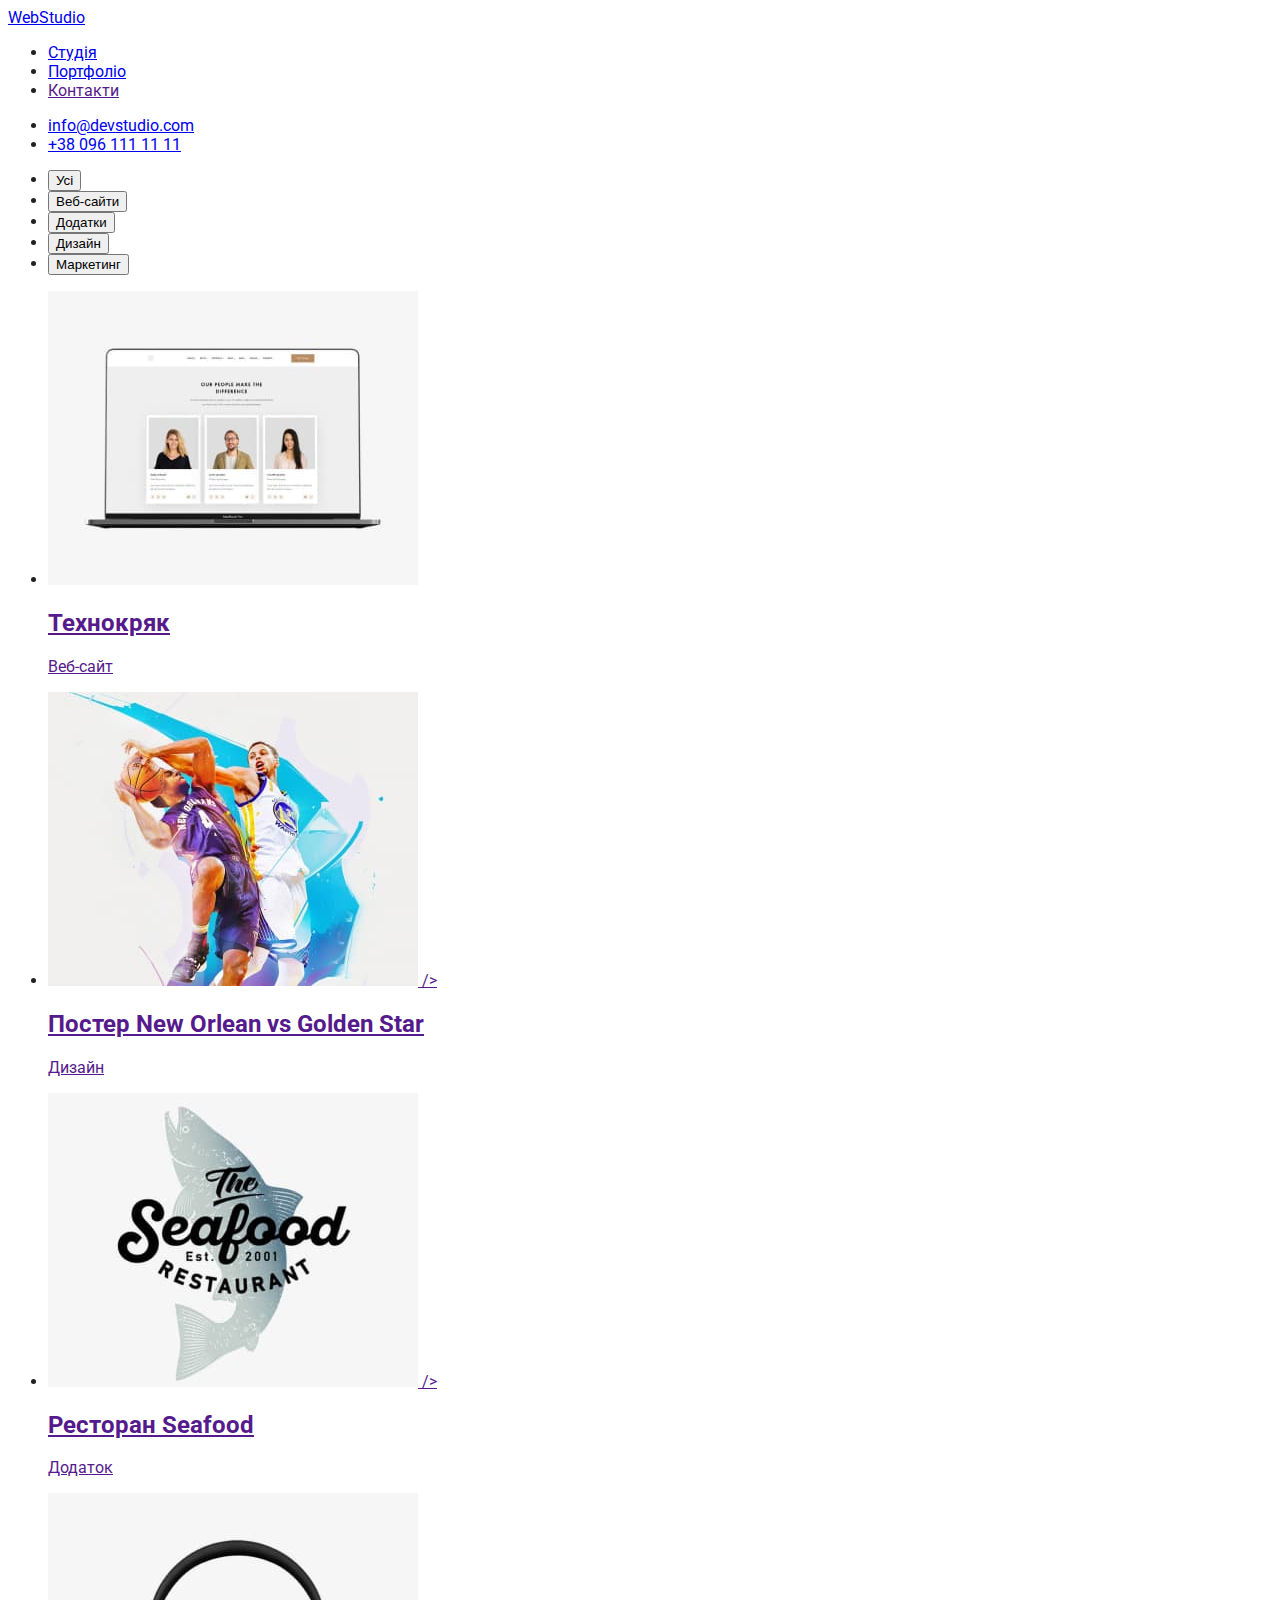
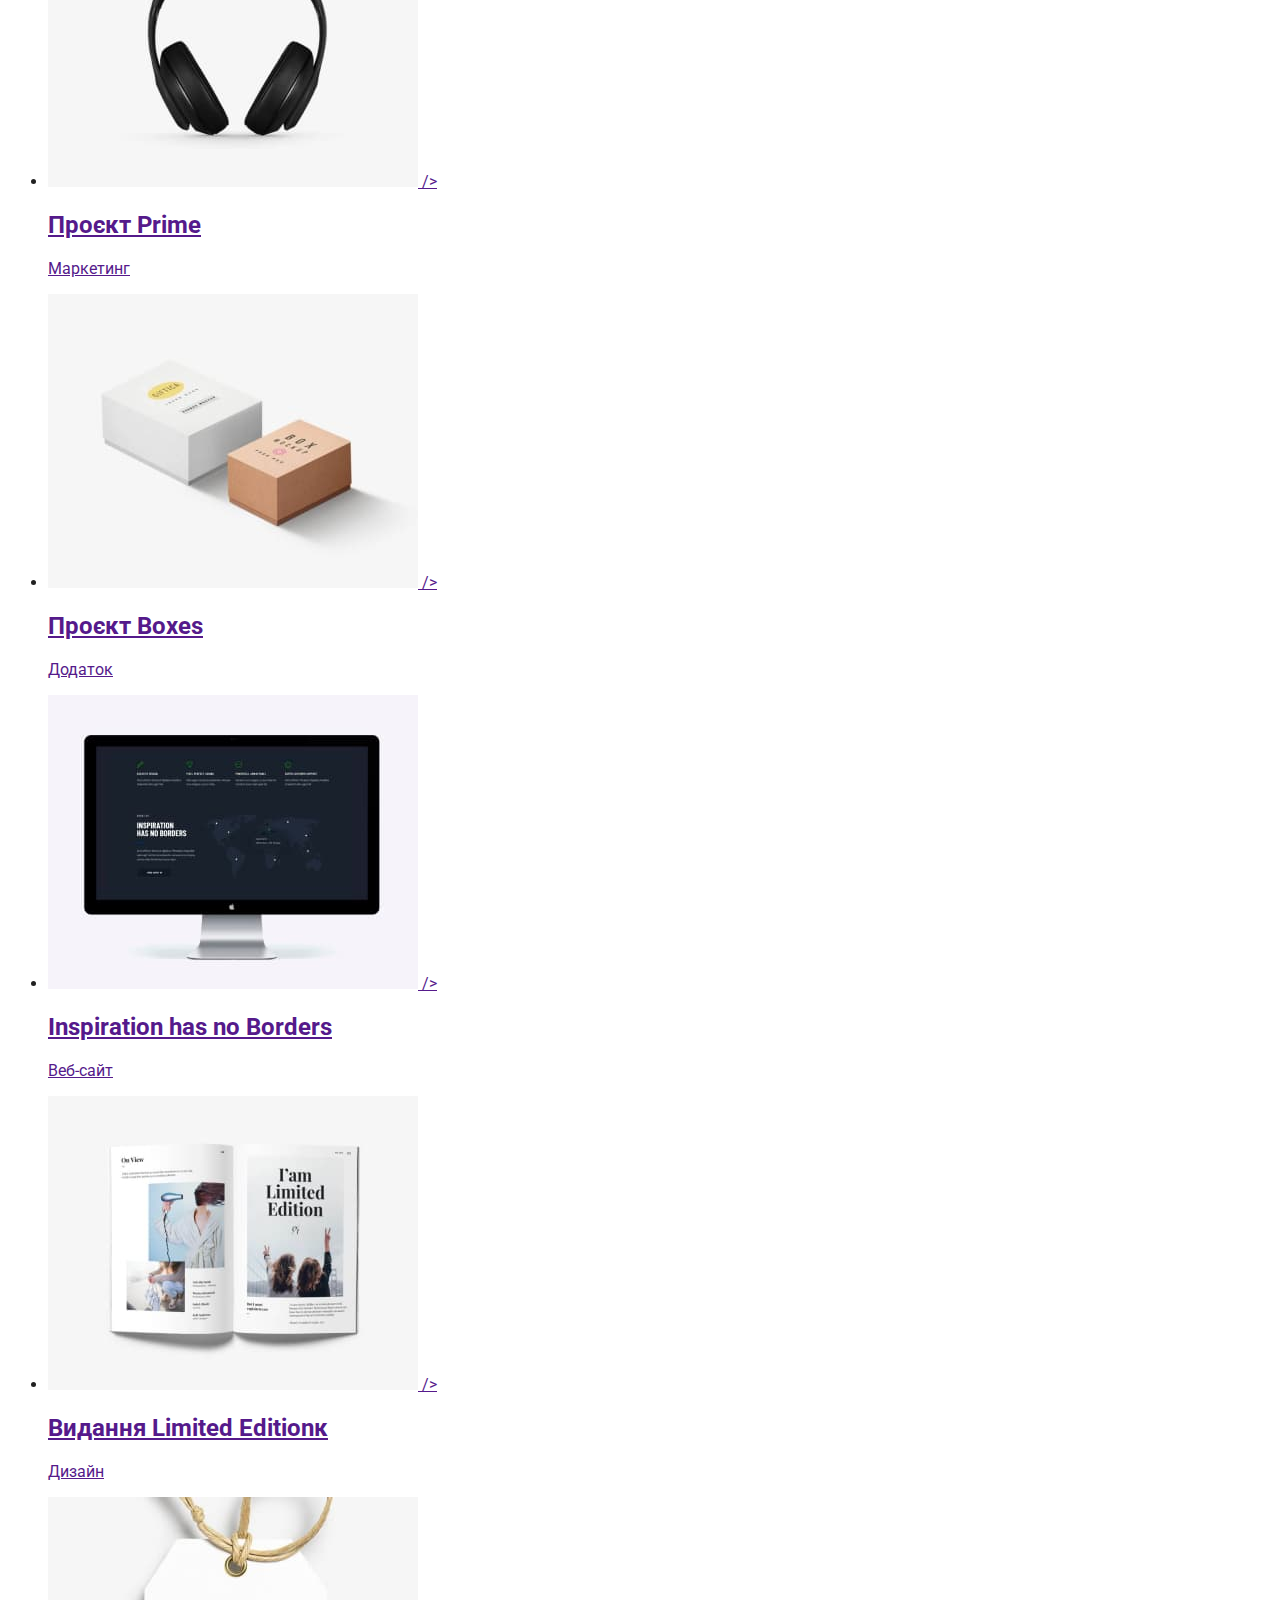
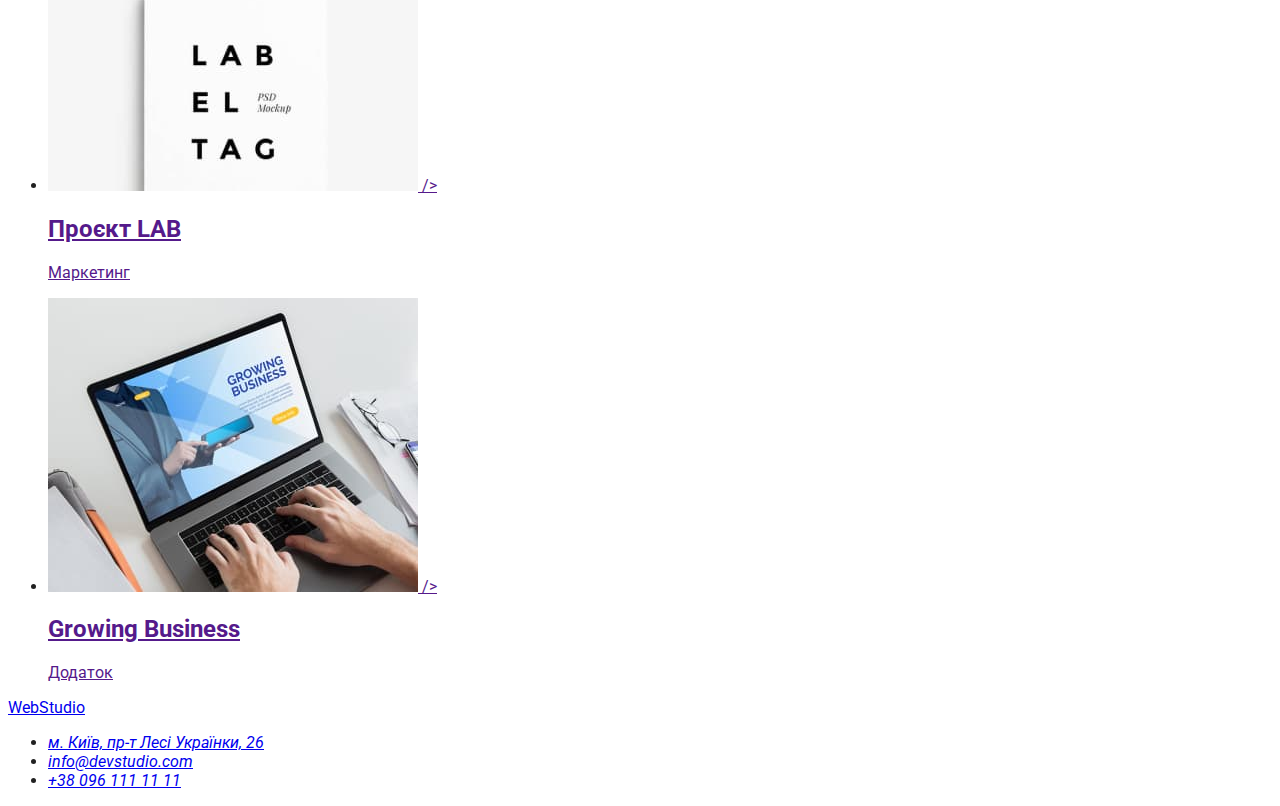
==== portfolio.html @ 7e2de522 "Add CSS for index.html" ====
<!DOCTYPE html>
<html lang="uk">
  <head>
    <meta charset="UTF-8" />
    <meta http-equiv="X-UA-Compatible" content="IE=edge" />
    <meta name="viewport" content="width=device-width, initial-scale=1.0" />
    <title>WebStudio</title>
    <link
      href="https://fonts.googleapis.com/css2?family=Raleway:wght@700&family=Roboto:wght@400;500;700;900&display=swap"
      rel="stylesheet"
    />
    <link rel="stylesheet" href="./css/styles.css" />
  </head>
  <body>
    <!--Header (Заголовок)-->
    <header>
      <nav>
        <a href="./index.html">WebStudio</a>
        <ul>
          <li><a href="./index.html">Студія</a></li>
          <li><a href="./portfolio.html">Портфоліо</a></li>
          <li><a href="">Контакти</a></li>
        </ul>
      </nav>
      <ul>
        <li>
          <a href="mailto:info@devstudio.com">info@devstudio.com</a>
        </li>
        <li>
          <a href="tel:+380961111111">+38 096 111 11 11</a>
        </li>
      </ul>
    </header>
    <main>
      <!--Portfolio (Портфоліо)-->
      <section>
        <h1 hidden>Фільтри</h1>
        <ul>
          <li><button type="button">Усі</button></li>
          <li><button type="button">Веб-сайти</button></li>
          <li><button type="button">Додатки</button></li>
          <li><button type="button">Дизайн</button></li>
          <li><button type="button">Маркетинг</button></li>
        </ul>
        <ul>
          <li>
            <a href="">
              <img src="./img/img2.1.jpg" alt="Технокряк" width="370" />
              <h2>Технокряк</h2>
              <p>Веб-сайт</p>
            </a>
          </li>
          <li>
            <a href="">
              <img src="./img/img2.2.jpg" alt="Постер" width="370" /> />
              <h2>Постер New Orlean vs Golden Star</h2>
              <p>Дизайн</p>
            </a>
          </li>
          <li>
            <a href="">
              <img src="./img/img2.3.jpg" alt="Ресторан" width="370" /> />
              <h2>Ресторан Seafood</h2>
              <p>Додаток</p>
            </a>
          </li>
          <li>
            <a href="">
              <img src="./img/img2.4.jpg" alt="Проєкт Prime" width="370" /> />
              <h2>Проєкт Prime</h2>
              <p>Маркетинг</p>
            </a>
          </li>
          <li>
            <a href="">
              <img src="./img/img2.5.jpg" alt="Проєкт Boxes" width="370" /> />
              <h2>Проєкт Boxes</h2>
              <p>Додаток</p>
            </a>
          </li>
          <li>
            <a href="">
              <img src="./img/img2.6.jpg" alt="Inspiration has no Borders" width="370" /> />
              <h2>Inspiration has no Borders</h2>
              <p>Веб-сайт</p>
            </a>
          </li>
          <li>
            <a href="">
              <img src="./img/img2.7.jpg" alt="Видання Limited Edition" width="370" /> />
              <h2>Видання Limited Editionк</h2>
              <p>Дизайн</p>
            </a>
          </li>
          <li>
            <a href="">
              <img src="./img/img2.8.jpg" alt="Проєкт LAB" width="370" /> />
              <h2>Проєкт LAB</h2>
              <p>Маркетинг</p>
            </a>
          </li>
          <li>
            <a href="">
              <img src="./img/img2.9.jpg" alt="Growing Business" width="370" /> />
              <h2>Growing Business</h2>
              <p>Додаток</p>
            </a>
          </li>
        </ul>
      </section>
    </main>

    <!--Footer (Підвал)-->
    <footer>
      <a href="./index.html">WebStudio</a>
      <address>
        <ul>
          <li>
            <a
              href="https://goo.gl/maps/pBSv2KN1aqMimwbX7"
              target="_blank"
              rel="noopener noreferrer nofollow"
              >м. Київ, пр-т Лесі Українки, 26</a
            >
          </li>
          <li>
            <a href="mailto:info@devstudio.com">info@devstudio.com</a>
          </li>
          <li>
            <a href="tel:+380961111111">+38 096 111 11 11</a>
          </li>
        </ul>
      </address>
    </footer>
  </body>
</html>
---- css/styles.css ----
:root {
    --primary-color: #212121;
    --secondary-color: #757575;
    --primary-background-color: #FFFFFF;
    --secondary-background-color: #2196F3;
}

/* Загальні параметри */

body {
    font-family: roboto; sans-serif;
    font-style: normal;
    color: var(--primary-color);
    background-color: var(--primary-background-color);
}   
.link {
    text-decoration: none;
}
.link:hover,
.link:focus,
.link:active {
    color: var(--secondary-background-color);
}
.list {
    list-style: none;
}

/* HEADER */
.header {
    font-weight: 500;
    font-size: 14px;
    line-height: 1.14;
    letter-spacing: 0.02em;
}

/* LOGO */
.web {
    color: var(--secondary-background-color);
}
.studio {
    color: #000000;
}
.link-studio {
    color: var(--primary-color);
    font-family: 'Raleway';
    font-weight: 700;
    font-size: 26px;
    line-height: 1.2;
    letter-spacing: 0.03em;
}

/* LINKS */
.nav-list .link,
.auth-nav-list {
    color: var(--primary-color);
    font-family: 'Roboto';
    font-style: normal;
    font-weight: 500;
    font-size: 14px;
    line-height: 1.14;
    letter-spacing: 0.02em;
}
.nav-list .link:hover,
.nav-list .link:focus,
.nav-list .link:active {
    color: var(--secondary-background-color);
}

.auth-nav-list .auth-link {
    color: var(--secondary-color);  
}
.auth-nav-list .auth-link:hover,
.auth-nav-list .auth-link:focus,
.auth-nav-list .auth-link:active {
    color: var(--secondary-background-color);
}

/* HERO */
.hero-section {
    background-color: #2F303A;
    color: #FFFFFF;
    font-weight: 900;
    font-size: 44px;
    line-height: 1.36;
    text-align: center;
    letter-spacing: 0.06em;
    text-transform: uppercase;
}
.hero-button {
    color: #FFFFFF;
    background-color: var(--secondary-background-color);
    cursor: pointer;
}


/* Specialties */
.spec-title {
    font-weight: 700;
    font-size: 14px;
    line-height: 1.14;
    letter-spacing: 0.03em;
    text-transform: uppercase;
}
.spec-text {
    color: var(--secondary-color);
    font-size: 14px;
    line-height: 1.71;
    letter-spacing: 0.03em;
}

/* OUR JOB */
.job-title {
    font-weight: 700;
    font-size: 36px;
    line-height: 1.16;
    text-align: center;
    letter-spacing: 0.03em;
}

/* OUR TEAM */
.team-title {
    font-weight: 700;
    font-size: 36px;
    line-height: 1.16;
    text-align: center;
    letter-spacing: 0.03em;
}
.name {
    font-weight: 500;
    font-size: 16px;
    line-height: 1.18;
    text-align: center;
    letter-spacing: 0.03em;
}
.position {
    font-size: 16px;
    line-height: 1.18;
    text-align: center;
    letter-spacing: 0.03em;
    color: var(--secondary-color);
}

/* Footer */
.footer {
    background-color: #2F303A;
}
.web {
    color: var(--secondary-background-color);
}
.studio-white {
    color: #FFFFFF;
    font-family: 'Raleway';
    font-weight: 700;
    font-size: 26px;
    line-height: 1.19;
    letter-spacing: 0.03em;
}
.address-link {
    font-size: 14px;
    font-style: normal;
    line-height: 1.71;
    letter-spacing: 0.03em;
    color: #FFFFFF;
}
.mail-bottom,
.tel-bottom {
    font-size: 14px;
    font-style: normal;
    line-height: 1.71;
    letter-spacing: 0.03em;
    color: rgba(255, 255, 255, 0.6);
}
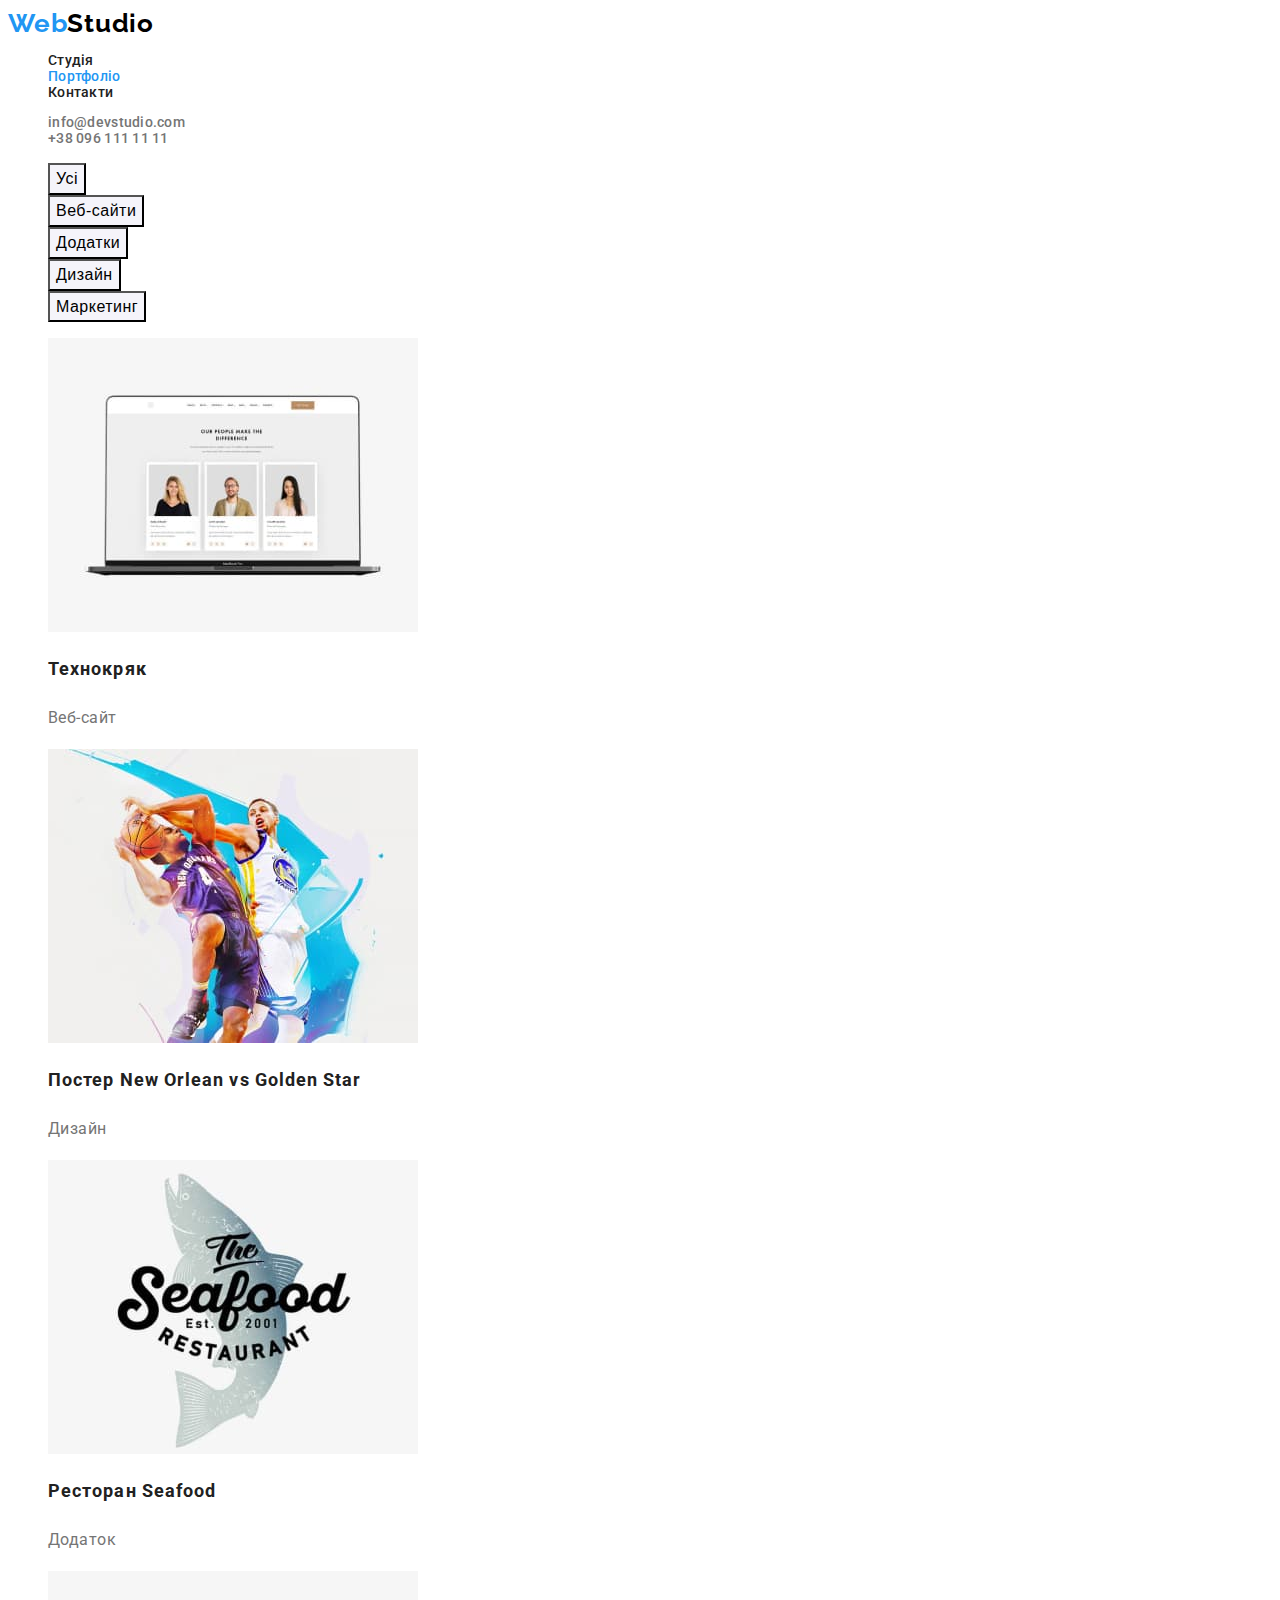
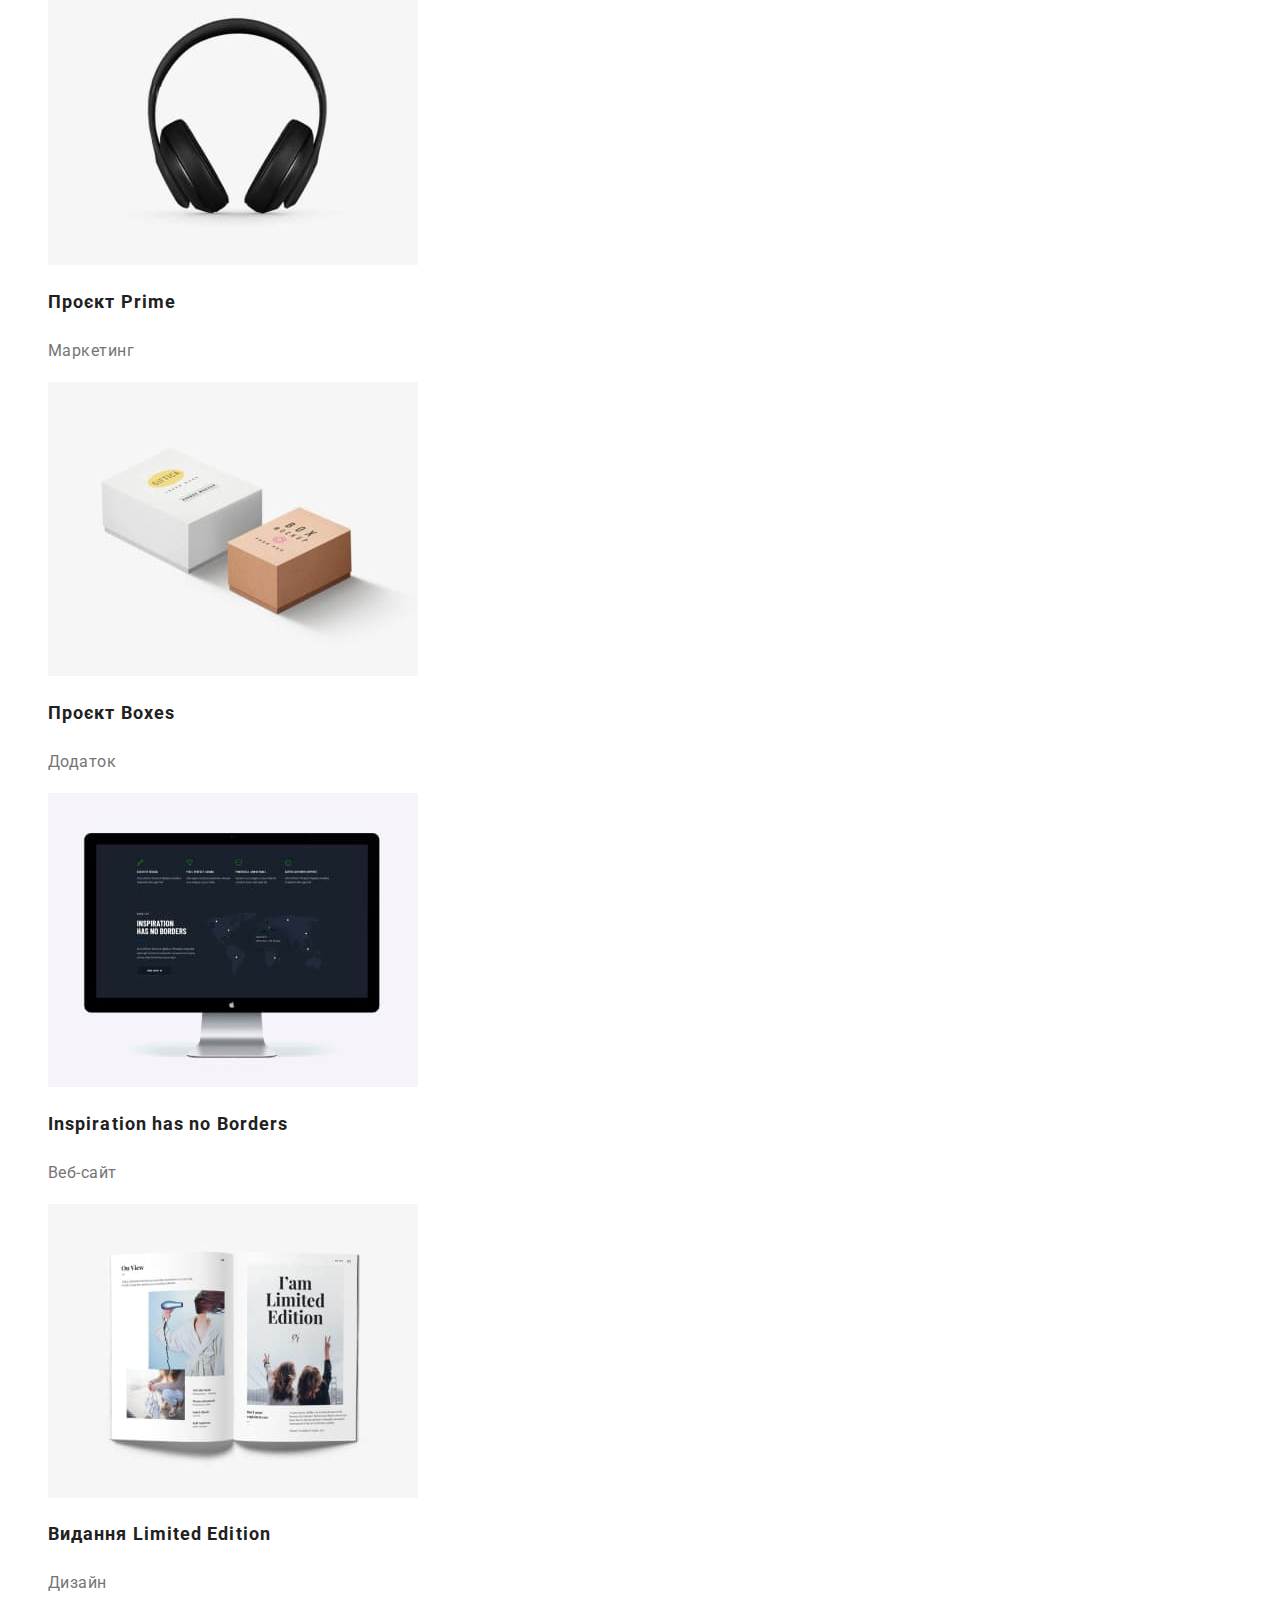
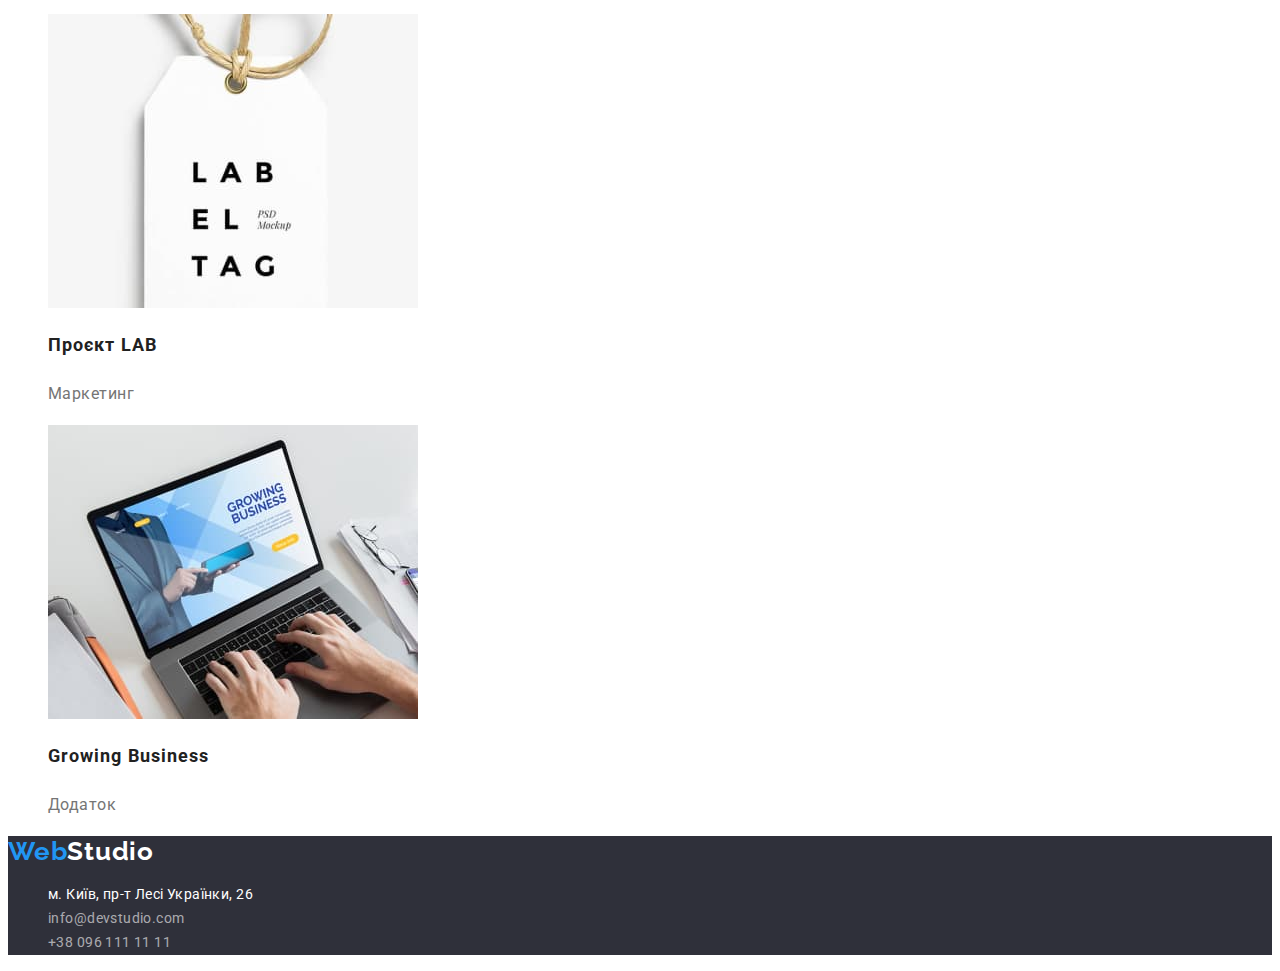
==== commit af493534: "Finilized Index+Portfolio+CSS" ====
--- a/portfolio.html
+++ b/portfolio.html
@@ -5,29 +5,33 @@
     <meta http-equiv="X-UA-Compatible" content="IE=edge" />
     <meta name="viewport" content="width=device-width, initial-scale=1.0" />
     <title>WebStudio</title>
+    <link rel="preconnect" href="https://fonts.googleapis.com" />
+    <link rel="preconnect" href="https://fonts.gstatic.com" crossorigin />
     <link
       href="https://fonts.googleapis.com/css2?family=Raleway:wght@700&family=Roboto:wght@400;500;700;900&display=swap"
       rel="stylesheet"
     />
     <link rel="stylesheet" href="./css/styles.css" />
   </head>
-  <body>
+  <body class="body">
     <!--Header (Заголовок)-->
     <header>
-      <nav>
-        <a href="./index.html">WebStudio</a>
-        <ul>
-          <li><a href="./index.html">Студія</a></li>
-          <li><a href="./portfolio.html">Портфоліо</a></li>
-          <li><a href="">Контакти</a></li>
+      <nav class="header">
+        <a href="./index.html" class="link-studio link"
+          ><span class="web">Web</span><span class="studio">Studio</span></a
+        >
+        <ul class="nav-list list">
+          <li><a class="link" href="./index.html">Студія</a></li>
+          <li><a class="link current" href="./portfolio.html">Портфоліо</a></li>
+          <li><a class="link" href="">Контакти</a></li>
         </ul>
       </nav>
-      <ul>
+      <ul class="auth-nav-list list">
         <li>
-          <a href="mailto:info@devstudio.com">info@devstudio.com</a>
+          <a class="auth-link link" href="mailto:info@devstudio.com">info@devstudio.com</a>
         </li>
         <li>
-          <a href="tel:+380961111111">+38 096 111 11 11</a>
+          <a class="auth-link link" href="tel:+380961111111">+38 096 111 11 11</a>
         </li>
       </ul>
     </header>
@@ -35,75 +39,75 @@
       <!--Portfolio (Портфоліо)-->
       <section>
         <h1 hidden>Фільтри</h1>
-        <ul>
-          <li><button type="button">Усі</button></li>
-          <li><button type="button">Веб-сайти</button></li>
-          <li><button type="button">Додатки</button></li>
-          <li><button type="button">Дизайн</button></li>
-          <li><button type="button">Маркетинг</button></li>
+        <ul class="list">
+          <li><button type="button" class="button">Усі</button></li>
+          <li><button type="button" class="button">Веб-сайти</button></li>
+          <li><button type="button" class="button">Додатки</button></li>
+          <li><button type="button" class="button">Дизайн</button></li>
+          <li><button type="button" class="button">Маркетинг</button></li>
         </ul>
-        <ul>
+        <ul class="list project-list">
           <li>
-            <a href="">
+            <a href="" class="link">
               <img src="./img/img2.1.jpg" alt="Технокряк" width="370" />
-              <h2>Технокряк</h2>
-              <p>Веб-сайт</p>
+              <h2 class="project-title">Технокряк</h2>
+              <p class="project-text">Веб-сайт</p>
             </a>
           </li>
           <li>
-            <a href="">
-              <img src="./img/img2.2.jpg" alt="Постер" width="370" /> />
-              <h2>Постер New Orlean vs Golden Star</h2>
-              <p>Дизайн</p>
+            <a href="" class="link">
+              <img src="./img/img2.2.jpg" alt="Постер" width="370" />
+              <h2 class="project-title">Постер <span lang="en">New Orlean vs Golden Star</span></h2>
+              <p class="project-text">Дизайн</p>
             </a>
           </li>
           <li>
-            <a href="">
-              <img src="./img/img2.3.jpg" alt="Ресторан" width="370" /> />
-              <h2>Ресторан Seafood</h2>
-              <p>Додаток</p>
+            <a href="" class="link">
+              <img src="./img/img2.3.jpg" alt="Ресторан" width="370" />
+              <h2 class="project-title">Ресторан <span lang="en">Seafood</span></h2>
+              <p class="project-text">Додаток</p>
             </a>
           </li>
           <li>
-            <a href="">
-              <img src="./img/img2.4.jpg" alt="Проєкт Prime" width="370" /> />
-              <h2>Проєкт Prime</h2>
-              <p>Маркетинг</p>
+            <a href="" class="link">
+              <img src="./img/img2.4.jpg" alt="Проєкт Prime" width="370" />
+              <h2 class="project-title">Проєкт <span lang="en">Prime</span></h2>
+              <p class="project-text">Маркетинг</p>
             </a>
           </li>
           <li>
-            <a href="">
-              <img src="./img/img2.5.jpg" alt="Проєкт Boxes" width="370" /> />
-              <h2>Проєкт Boxes</h2>
-              <p>Додаток</p>
+            <a href="" class="link">
+              <img src="./img/img2.5.jpg" alt="Проєкт Boxes" width="370" />
+              <h2 class="project-title">Проєкт <span lang="en">Boxes</span></h2>
+              <p class="project-text">Додаток</p>
             </a>
           </li>
           <li>
-            <a href="">
-              <img src="./img/img2.6.jpg" alt="Inspiration has no Borders" width="370" /> />
-              <h2>Inspiration has no Borders</h2>
-              <p>Веб-сайт</p>
+            <a href="" class="link">
+              <img src="./img/img2.6.jpg" alt="Inspiration has no Borders" width="370" />
+              <h2 class="project-title"><span lang="en">Inspiration has no Borders</span></h2>
+              <p class="project-text">Веб-сайт</p>
             </a>
           </li>
           <li>
-            <a href="">
-              <img src="./img/img2.7.jpg" alt="Видання Limited Edition" width="370" /> />
-              <h2>Видання Limited Editionк</h2>
-              <p>Дизайн</p>
+            <a href="" class="link">
+              <img src="./img/img2.7.jpg" alt="Видання Limited Edition" width="370" />
+              <h2 class="project-title">Видання <span lang="en">Limited Edition</span></h2>
+              <p class="project-text">Дизайн</p>
             </a>
           </li>
           <li>
-            <a href="">
-              <img src="./img/img2.8.jpg" alt="Проєкт LAB" width="370" /> />
-              <h2>Проєкт LAB</h2>
-              <p>Маркетинг</p>
+            <a href="" class="link">
+              <img src="./img/img2.8.jpg" alt="Проєкт LAB" width="370" />
+              <h2 class="project-title">Проєкт <span lang="en">LAB</span></h2>
+              <p class="project-text">Маркетинг</p>
             </a>
           </li>
           <li>
-            <a href="">
-              <img src="./img/img2.9.jpg" alt="Growing Business" width="370" /> />
-              <h2>Growing Business</h2>
-              <p>Додаток</p>
+            <a href="" class="link">
+              <img src="./img/img2.9.jpg" alt="Growing Business" width="370" />
+              <h2 class="project-title"><span lang="en">Growing Business</span></h2>
+              <p class="project-text">Додаток</p>
             </a>
           </li>
         </ul>
@@ -111,12 +115,15 @@
     </main>
 
     <!--Footer (Підвал)-->
-    <footer>
-      <a href="./index.html">WebStudio</a>
+    <footer class="footer">
+      <a href="./index.html" class="link-studio link"
+        ><span class="web">Web</span><span class="studio-white">Studio</span></a
+      >
       <address>
-        <ul>
+        <ul class="list">
           <li>
             <a
+              class="address-link link"
               href="https://goo.gl/maps/pBSv2KN1aqMimwbX7"
               target="_blank"
               rel="noopener noreferrer nofollow"
@@ -124,10 +131,10 @@
             >
           </li>
           <li>
-            <a href="mailto:info@devstudio.com">info@devstudio.com</a>
+            <a class="mail-bottom link" href="mailto:info@devstudio.com">info@devstudio.com</a>
           </li>
           <li>
-            <a href="tel:+380961111111">+38 096 111 11 11</a>
+            <a class="tel-bottom link" href="tel:+380961111111">+38 096 111 11 11</a>
           </li>
         </ul>
       </address>
--- a/css/styles.css
+++ b/css/styles.css
@@ -1,6 +1,7 @@
 :root {
     --primary-color: #212121;
     --secondary-color: #757575;
+    --accent-color: #2196F3;
     --primary-background-color: #FFFFFF;
     --secondary-background-color: #2196F3;
 }
@@ -10,6 +11,7 @@
 body {
     font-family: roboto; sans-serif;
     font-style: normal;
+    font-weight: 400;
     color: var(--primary-color);
     background-color: var(--primary-background-color);
 }   
@@ -19,14 +21,18 @@
 .link:hover,
 .link:focus,
 .link:active {
-    color: var(--secondary-background-color);
+    color: var(--accent-color);
 }
 .list {
     list-style: none;
 }
+.nav-list .link.current {
+    color: var(--accent-color);
+}
 
 /* HEADER */
 .header {
+    background-color: var(--primary-background-color);
     font-weight: 500;
     font-size: 14px;
     line-height: 1.14;
@@ -35,7 +41,7 @@
 
 /* LOGO */
 .web {
-    color: var(--secondary-background-color);
+    color: var(--accent-color);
 }
 .studio {
     color: #000000;
@@ -63,7 +69,7 @@
 .nav-list .link:hover,
 .nav-list .link:focus,
 .nav-list .link:active {
-    color: var(--secondary-background-color);
+    color: var(--accent-color);
 }
 
 .auth-nav-list .auth-link {
@@ -72,7 +78,7 @@
 .auth-nav-list .auth-link:hover,
 .auth-nav-list .auth-link:focus,
 .auth-nav-list .auth-link:active {
-    color: var(--secondary-background-color);
+    color: var(--accent-color);
 }
 
 /* HERO */
@@ -90,6 +96,13 @@
     color: #FFFFFF;
     background-color: var(--secondary-background-color);
     cursor: pointer;
+    font-weight: 700;
+    font-size: 16px;
+    line-height: 1.87;
+    display: flex;
+    align-items: center;
+    text-align: center;
+    letter-spacing: 0.06em;
 }
 
 
@@ -140,12 +153,50 @@
     color: var(--secondary-color);
 }
 
-/* Footer */
+/* PORTFOLIO */
+.button {
+    background-color: #F5F4FA;
+    cursor: pointer;
+    font-weight: 500;
+    font-size: 16px;
+    line-height: 1.62;
+    text-align: center;
+    letter-spacing: 0.03em;
+}
+.button:hover,
+.button:focus,
+.button:active {
+    color: #FFFFFF;
+    background-color: var(--secondary-background-color);
+}
+.project-title {
+    font-weight: 700;
+    font-size: 18px;
+    line-height: 2;
+    letter-spacing: 0.06em;
+}
+.project-text {
+    color: var(--secondary-color);
+    font-size: 16px;
+    line-height: 1.87;
+    letter-spacing: 0.03em;
+}
+.project-list .link {
+    color: var(--primary-color);
+}
+
+.project-list .link:hover,
+.project-list .link:focus,
+.project-list .link:active {
+    color: var(--accent-color);
+}
+
+/* FOOTER */
 .footer {
     background-color: #2F303A;
 }
 .web {
-    color: var(--secondary-background-color);
+    color: var(--accent-color);
 }
 .studio-white {
     color: #FFFFFF;
